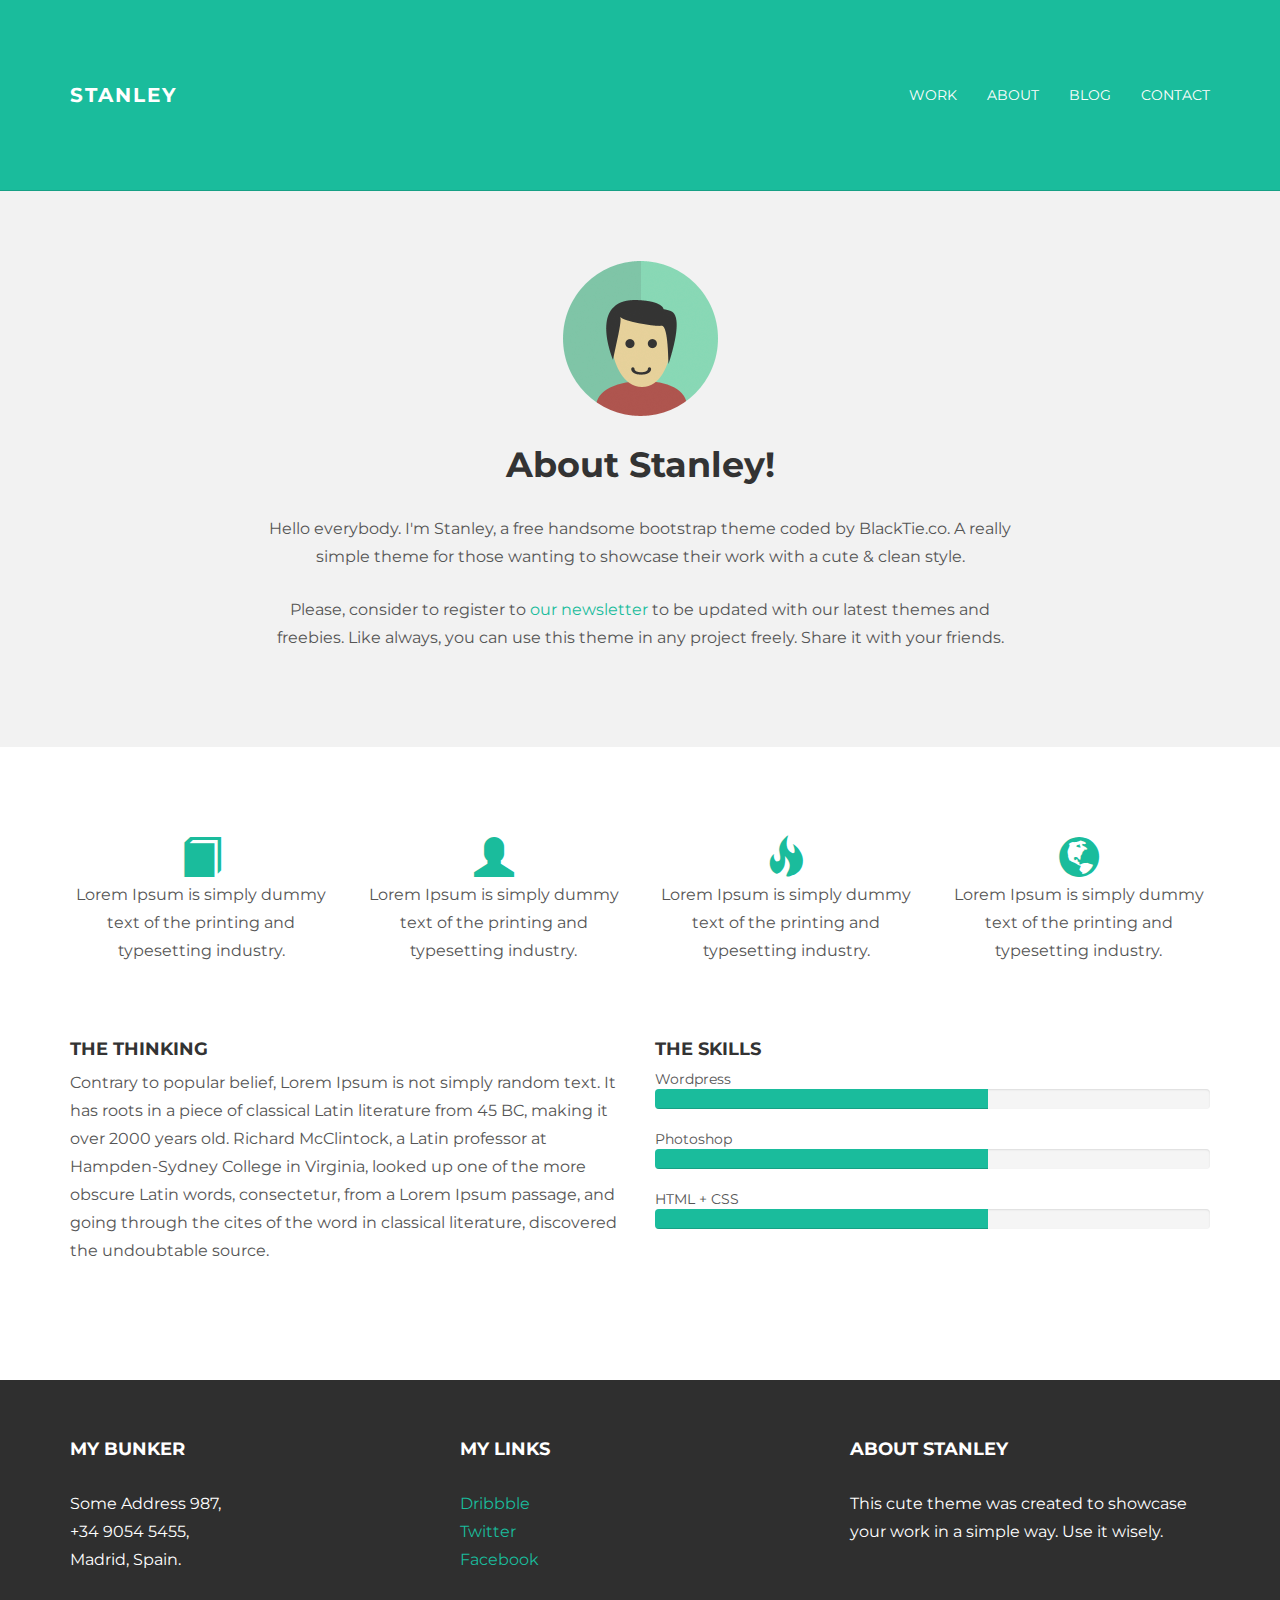
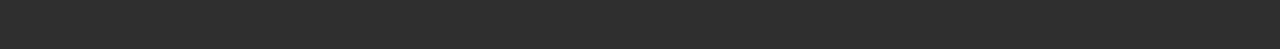
==== about.html @ 1f6209d6 "bootstrap template toegevoegd" ====
<!DOCTYPE html>
<html lang="en">
  <head>
    <meta charset="utf-8">
    <meta http-equiv="X-UA-Compatible" content="IE=edge">
    <meta name="viewport" content="width=device-width, initial-scale=1.0">
    <meta name="description" content="">
    <meta name="author" content="">
    <link rel="shortcut icon" href="../../docs-assets/ico/favicon.png">

    <title>STANLEY - Free Bootstrap Theme </title>

    <!-- Bootstrap core CSS -->
    <link href="assets/css/bootstrap.css" rel="stylesheet">


    <!-- Custom styles for this template -->
    <link href="assets/css/main.css" rel="stylesheet">

    <script src="https://code.jquery.com/jquery-1.10.2.min.js"></script>

    <!-- HTML5 shim and Respond.js IE8 support of HTML5 elements and media queries -->
    <!--[if lt IE 9]>
      <script src="https://oss.maxcdn.com/libs/html5shiv/3.7.0/html5shiv.js"></script>
      <script src="https://oss.maxcdn.com/libs/respond.js/1.3.0/respond.min.js"></script>
    <![endif]-->
  </head>

  <body>

    <!-- Static navbar -->
    <div class="navbar navbar-inverse navbar-static-top">
      <div class="container">
        <div class="navbar-header">
          <button type="button" class="navbar-toggle" data-toggle="collapse" data-target=".navbar-collapse">
            <span class="icon-bar"></span>
            <span class="icon-bar"></span>
            <span class="icon-bar"></span>
          </button>
          <a class="navbar-brand" href="index.html">STANLEY</a>
        </div>
        <div class="navbar-collapse collapse">
          <ul class="nav navbar-nav navbar-right">
            <li><a href="work.html">Work</a></li>
            <li><a href="about.html">About</a></li>
            <li><a href="blog.html">Blog</a></li>
            <li><a href="contact.html">Contact</a></li>
          </ul>
        </div><!--/.nav-collapse -->
      </div>
    </div>

	<!-- +++++ Welcome Section +++++ -->
	<div id="ww">
	    <div class="container">
			<div class="row">
				<div class="col-lg-8 col-lg-offset-2 centered">
					<img src="assets/img/user.png" alt="Stanley">
					<h1>About Stanley!</h1>
					<p>Hello everybody. I'm Stanley, a free handsome bootstrap theme coded by BlackTie.co. A really simple theme for those wanting to showcase their work with a cute & clean style.</p>
					<p>Please, consider to register to <a href="http://eepurl.com/IcgkX">our newsletter</a> to be updated with our latest themes and freebies. Like always, you can use this theme in any project freely. Share it with your friends.</p>
				
				</div><!-- /col-lg-8 -->
			</div><!-- /row -->
	    </div> <!-- /container -->
	</div><!-- /ww -->
	
	
	<!-- +++++ Information Section +++++ -->
	
	<div class="container pt">
		<div class="row mt centered">	
			<div class="col-lg-3">
				<span class="glyphicon glyphicon-book"></span>
				<p>Lorem Ipsum is simply dummy text of the printing and typesetting industry.</p>
			</div>
			
			<div class="col-lg-3">
				<span class="glyphicon glyphicon-user"></span>
				<p>Lorem Ipsum is simply dummy text of the printing and typesetting industry.</p>
			</div>

			<div class="col-lg-3">
				<span class="glyphicon glyphicon-fire"></span>
				<p>Lorem Ipsum is simply dummy text of the printing and typesetting industry.</p>
			</div>

			<div class="col-lg-3">
				<span class="glyphicon glyphicon-globe"></span>
				<p>Lorem Ipsum is simply dummy text of the printing and typesetting industry.</p>
			</div>
		</div><!-- /row -->
		
		<div class="row mt">
			<div class="col-lg-6">
				<h4>THE THINKING</h4>
				<p>Contrary to popular belief, Lorem Ipsum is not simply random text. It has roots in a piece of classical Latin literature from 45 BC, making it over 2000 years old. Richard McClintock, a Latin professor at Hampden-Sydney College in Virginia, looked up one of the more obscure Latin words, consectetur, from a Lorem Ipsum passage, and going through the cites of the word in classical literature, discovered the undoubtable source.</p>
			</div><!-- /colg-lg-6 -->
			
			<div class="col-lg-6">
				<h4>THE SKILLS</h4>
				Wordpress
				<div class="progress">
					<div class="progress-bar progress-bar-theme" role="progressbar" aria-valuenow="60" aria-valuemin="0" aria-valuemax="100" style="width: 60%;">
						<span class="sr-only">60% Complete</span>
					</div>
				</div>

				Photoshop
				<div class="progress">
					<div class="progress-bar progress-bar-theme" role="progressbar" aria-valuenow="80" aria-valuemin="0" aria-valuemax="100" style="width: 60%;">
						<span class="sr-only">80% Complete</span>
					</div>
				</div>
				
				HTML + CSS
				<div class="progress">
					<div class="progress-bar progress-bar-theme" role="progressbar" aria-valuenow="95" aria-valuemin="0" aria-valuemax="100" style="width: 60%;">
						<span class="sr-only">95% Complete</span>
					</div>
				</div>

			</div><!-- /col-lg-6 -->
		</div><!-- /row -->
	</div><!-- /container -->
	
	
	<!-- +++++ Footer Section +++++ -->
	
	<div id="footer">
		<div class="container">
			<div class="row">
				<div class="col-lg-4">
					<h4>My Bunker</h4>
					<p>
						Some Address 987,<br/>
						+34 9054 5455, <br/>
						Madrid, Spain.
					</p>
				</div><!-- /col-lg-4 -->
				
				<div class="col-lg-4">
					<h4>My Links</h4>
					<p>
						<a href="#">Dribbble</a><br/>
						<a href="#">Twitter</a><br/>
						<a href="#">Facebook</a>
					</p>
				</div><!-- /col-lg-4 -->
				
				<div class="col-lg-4">
					<h4>About Stanley</h4>
					<p>This cute theme was created to showcase your work in a simple way. Use it wisely.</p>
				</div><!-- /col-lg-4 -->
			
			</div>
		
		</div>
	</div>
	

    <!-- Bootstrap core JavaScript
    ================================================== -->
    <!-- Placed at the end of the document so the pages load faster -->
    <script src="assets/js/bootstrap.min.js"></script>
  </body>
</html>
---- assets/css/main.css ----
/*
 * Author: Carlos Alvarez
 * URL: http://alvarez.is
 *
 * Project Name: STANLEY - Free Bootstrap 3 Theme
 * Version: 1.0
 * URL: http://blacktie.co
 */

@import url(http://fonts.googleapis.com/css?family=Montserrat:400,700);

body {
  	background-color: #ffffff;
  	font-family: 'Montserrat', sans-serif;
    font-weight: 400;
    font-size: 14px;
    color: #555;

    -webkit-font-smoothing: antialiased;
    -webkit-overflow-scrolling: touch;
}

/* Titles */
h1, h2, h3, h4, h5, h6 {
	font-family: 'Montserrat', sans-serif;
    font-weight: 700;
    color: #333;
}

h1 {
	font-size: 35px;
	margin-top: 30px;
	margin-bottom: 30px;
}



/* Paragraph & Typographic */
p {
    line-height: 28px;
    margin-bottom: 25px;
    font-size: 16px;
}

.centered {
    text-align: center;
}

/* Links */
a {
    color: #1abc9c;
    word-wrap: break-word;

    -webkit-transition: color 0.1s ease-in, background 0.1s ease-in;
    -moz-transition: color 0.1s ease-in, background 0.1s ease-in;
    -ms-transition: color 0.1s ease-in, background 0.1s ease-in;
    -o-transition: color 0.1s ease-in, background 0.1s ease-in;
    transition: color 0.1s ease-in, background 0.1s ease-in;
}

a:hover,
a:focus {
    color: #7b7b7b;
    text-decoration: none;
    outline: 0;
}

a:before,
a:after {
    -webkit-transition: color 0.1s ease-in, background 0.1s ease-in;
    -moz-transition: color 0.1s ease-in, background 0.1s ease-in;
    -ms-transition: color 0.1s ease-in, background 0.1s ease-in;
    -o-transition: color 0.1s ease-in, background 0.1s ease-in;
    transition: color 0.1s ease-in, background 0.1s ease-in;
}

 hr {
    display: block;
    height: 1px;
    border: 0;
    border-top: 1px solid #ccc;
    margin: 1em 0;
    padding: 0;
}


.navbar {
	text-transform: uppercase;
	margin-bottom: 0px;
}

.navbar-inverse {
	padding-bottom: 70px;
	padding-top: 70px;
}

.navbar-inverse {
	background-color: #1abc9c;
	border-color: #16a085;
}

.navbar-inverse .navbar-nav > li > a {
	color: white;
}

.navbar-inverse .navbar-nav > li > a:hover {
	color: #222222;
}

.navbar-brand {
	font-weight: 700;
	font-size: 20px;
	letter-spacing: 2px;
}

.navbar-inverse .navbar-brand {
	color: white;
}

.navbar-inverse .navbar-toggle {
	border-color: transparent;
}

.progress-bar-theme {
  background-color: #1abc9c;
}


/* Helpers */

.mt {
	margin-top: 40px;
	margin-bottom: 40px;
}

.pt {
	padding-top: 50px;
	padding-bottom: 50px;
}


/* +++++ WRAP SECTIONS +++++ */

#ww {
	padding-top: 70px;
	padding-bottom: 70px;
	background-color: #f2f2f2;
}


#footer {
	background-color: #2f2f2f;
	padding-top: 50px;
	padding-bottom: 50px; 
}

#footer p {
	color: white;
}

#footer h4 {
	color: white;
	text-transform: uppercase;
	padding-bottom: 20px;
}


/* +++++ Color Wraps / Blog Page +++++ */

#grey {
	padding-top: 60px;
	padding-bottom: 60px;
	background-color: #f2f2f2;
}

#white {
	padding-top: 60px;
	padding-bottom: 60px;
	background-color: #ffffff;
}



/* Blog Date*/
bd {
	font-size: 12px;
	text-transform: uppercase;
	color: #d2d2d2;
	font-weight: 700;
}

/* Blog Author*/
ba {
	font-size: 12px;
	text-transform: uppercase;
}

/* Blog Quote */
.bq {
	font-size: 22px;
	padding-top: 30px;
}

/* Blog Tags */
bt {
	font-size: 12px;
}

/* ================== PORTFOLIO IMAGES HOVER EFFECT ================== */
/* Effects also are controled by hover.zoom.js */
.zoom { 
    display:block; 
    position:relative; 
    overflow:hidden; 
    background:transparent url(../img/loader.gif) no-repeat center;
}


    .zoomOverlay {
        position:absolute;
        top:0; left:0;
        bottom:0; right:0;
        display:none;
        background-image:url(../img/zoom.png);
        background-repeat:no-repeat;
        background-position:center;
    }

.zoom2 {
	opacity: 1;
}

.zoom2:hover {
	opacity: 0.5;
}

/* glyphicon Configuration */

.glyphicon {
	font-size: 40px;
	color: #1abc9c;
}
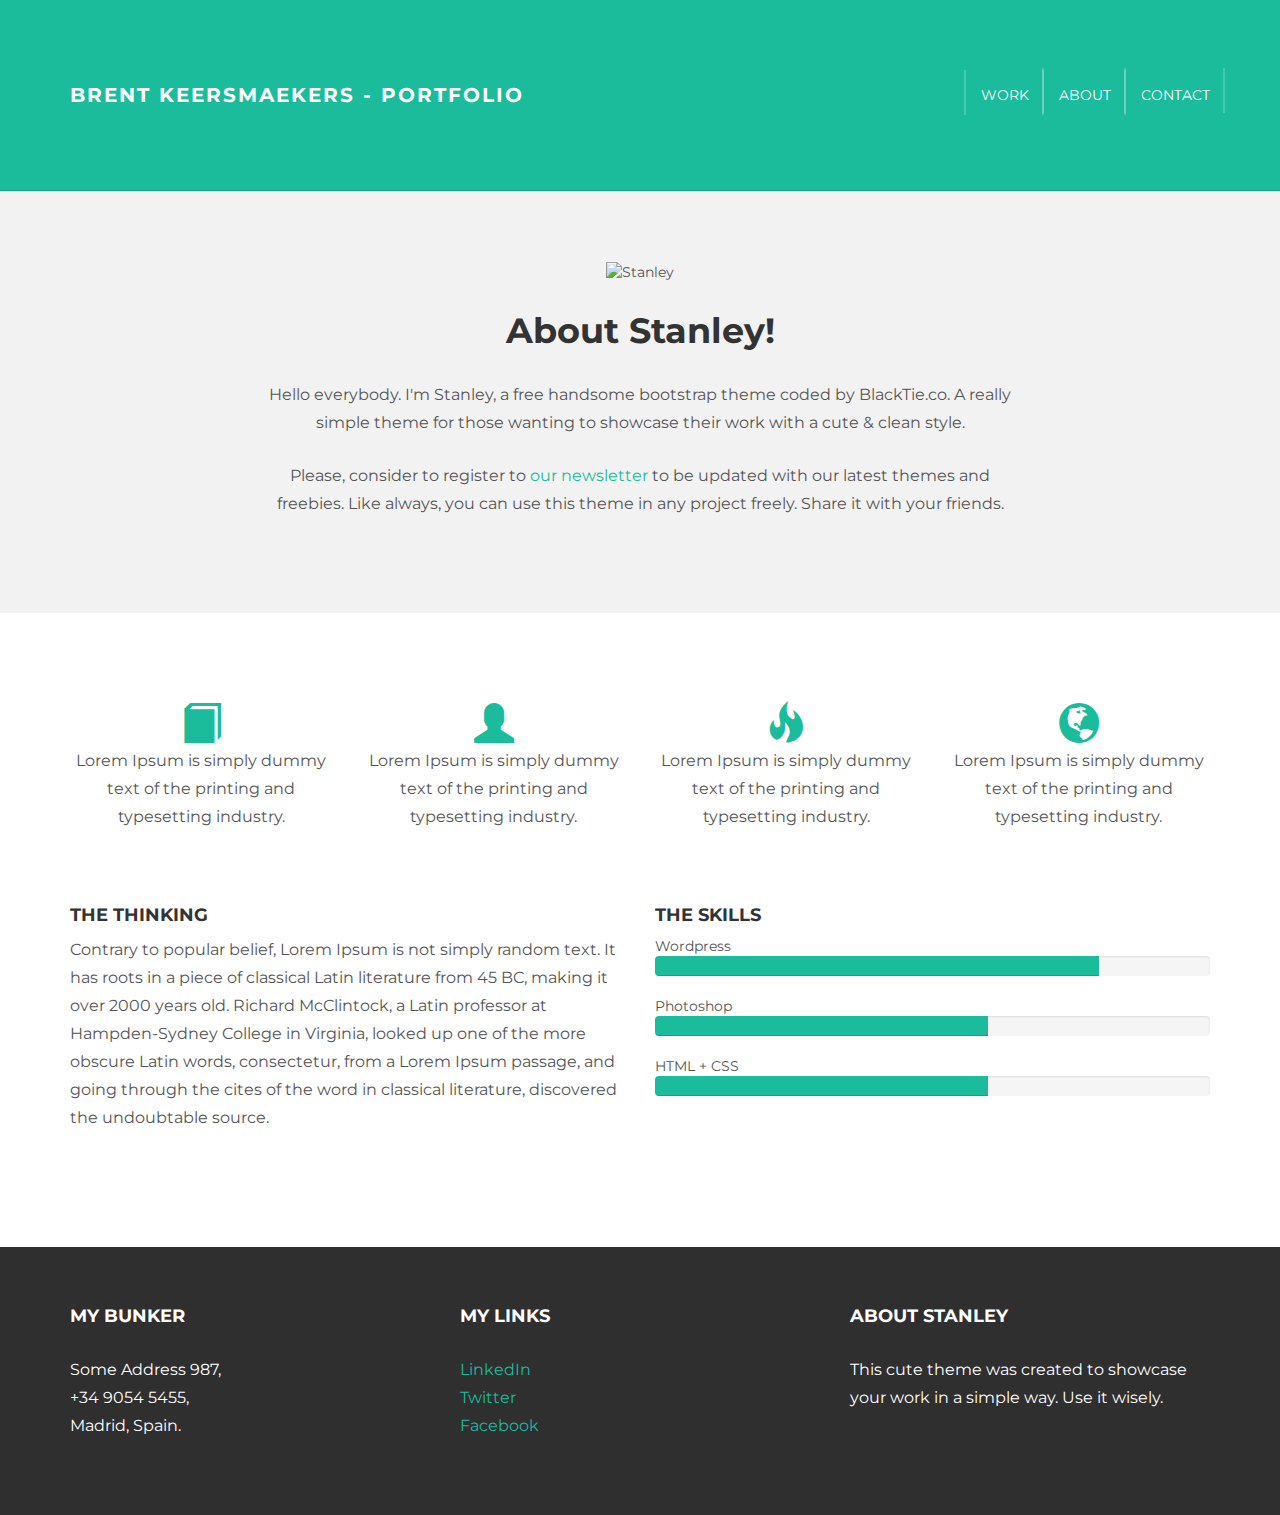
==== commit 5ffb2437: "single page nu" ====
--- a/about.html
+++ b/about.html
@@ -37,13 +37,12 @@
             <span class="icon-bar"></span>
             <span class="icon-bar"></span>
           </button>
-          <a class="navbar-brand" href="index.html">STANLEY</a>
+          <a class="navbar-brand" href="index.html">BRENT KEERSMAEKERS - Portfolio</a>
         </div>
         <div class="navbar-collapse collapse">
-          <ul class="nav navbar-nav navbar-right">
+          <ul class="nav navbar-nav navbar-right cl-effect-14">
             <li><a href="work.html">Work</a></li>
             <li><a href="about.html">About</a></li>
-            <li><a href="blog.html">Blog</a></li>
             <li><a href="contact.html">Contact</a></li>
           </ul>
         </div><!--/.nav-collapse -->
@@ -55,7 +54,7 @@
 	    <div class="container">
 			<div class="row">
 				<div class="col-lg-8 col-lg-offset-2 centered">
-					<img src="assets/img/user.png" alt="Stanley">
+					<img src="" alt="Stanley">
 					<h1>About Stanley!</h1>
 					<p>Hello everybody. I'm Stanley, a free handsome bootstrap theme coded by BlackTie.co. A really simple theme for those wanting to showcase their work with a cute & clean style.</p>
 					<p>Please, consider to register to <a href="http://eepurl.com/IcgkX">our newsletter</a> to be updated with our latest themes and freebies. Like always, you can use this theme in any project freely. Share it with your friends.</p>
@@ -101,15 +100,15 @@
 				<h4>THE SKILLS</h4>
 				Wordpress
 				<div class="progress">
-					<div class="progress-bar progress-bar-theme" role="progressbar" aria-valuenow="60" aria-valuemin="0" aria-valuemax="100" style="width: 60%;">
-						<span class="sr-only">60% Complete</span>
+					<div class="progress-bar progress-bar-theme" role="progressbar" aria-valuenow="60" aria-valuemin="0" aria-valuemax="100" style="width: 80%;">
+						<span class="sr-only">70% Complete</span>
 					</div>
 				</div>
 
 				Photoshop
 				<div class="progress">
 					<div class="progress-bar progress-bar-theme" role="progressbar" aria-valuenow="80" aria-valuemin="0" aria-valuemax="100" style="width: 60%;">
-						<span class="sr-only">80% Complete</span>
+						<span class="sr-only">100% Complete</span>
 					</div>
 				</div>
 				
@@ -142,7 +141,7 @@
 				<div class="col-lg-4">
 					<h4>My Links</h4>
 					<p>
-						<a href="#">Dribbble</a><br/>
+						<a href="#">LinkedIn</a><br/>
 						<a href="#">Twitter</a><br/>
 						<a href="#">Facebook</a>
 					</p>
--- a/assets/css/main.css
+++ b/assets/css/main.css
@@ -167,13 +167,13 @@
 
 /* +++++ Color Wraps / Blog Page +++++ */
 
-#grey {
+.grey {
 	padding-top: 60px;
 	padding-bottom: 60px;
 	background-color: #f2f2f2;
 }
 
-#white {
+#.white {
 	padding-top: 60px;
 	padding-bottom: 60px;
 	background-color: #ffffff;
@@ -239,4 +239,78 @@
 .glyphicon {
 	font-size: 40px;
 	color: #1abc9c;
+}
+/* ================== GRADIENT EFFECT ================== */
+/* gradient.js is ook nodig */
+
+#gradient
+{
+  width: 100%;
+}
+/* ================= LINK EFFECT ====================== */
+
+/* Effect 14: border switch */
+.cl-effect-14 a {
+	padding: 0 20px;
+	height: 45px;
+	line-height: 45px;
+}
+
+.cl-effect-14 a::before,
+.cl-effect-14 a::after {
+	position: absolute;
+	width: 45px;
+	height: 2px;
+	background: #fff;
+	content: '';
+	opacity: 0.2;
+	-webkit-transition: all 0.3s;
+	-moz-transition: all 0.3s;
+	transition: all 0.3s;
+	pointer-events: none;
+}
+
+.cl-effect-14 a::before {
+	top: 0;
+	left: 0;
+	-webkit-transform: rotate(90deg);
+	-moz-transform: rotate(90deg);
+	transform: rotate(90deg);
+	-webkit-transform-origin: 0 0;
+	-moz-transform-origin: 0 0;
+	transform-origin: 0 0;
+}
+
+.cl-effect-14 a::after {
+	right: 0;
+	bottom: 0;
+	-webkit-transform: rotate(90deg);
+	-moz-transform: rotate(90deg);
+	transform: rotate(90deg);
+	-webkit-transform-origin: 100% 0;
+	-moz-transform-origin: 100% 0;
+	transform-origin: 100% 0;
+}
+
+.cl-effect-14 a:hover::before,
+.cl-effect-14 a:hover::after,
+.cl-effect-14 a:focus::before,
+.cl-effect-14 a:focus::after {
+	opacity: 1;
+}
+
+.cl-effect-14 a:hover::before,
+.cl-effect-14 a:focus::before {
+	left: 50%;
+	-webkit-transform: rotate(0deg) translateX(-50%);
+	-moz-transform: rotate(0deg) translateX(-50%);
+	transform: rotate(0deg) translateX(-50%);
+}
+
+.cl-effect-14 a:hover::after,
+.cl-effect-14 a:focus::after {
+	right: 50%;
+	-webkit-transform: rotate(0deg) translateX(50%);
+	-moz-transform: rotate(0deg) translateX(50%);
+	transform: rotate(0deg) translateX(50%);
 }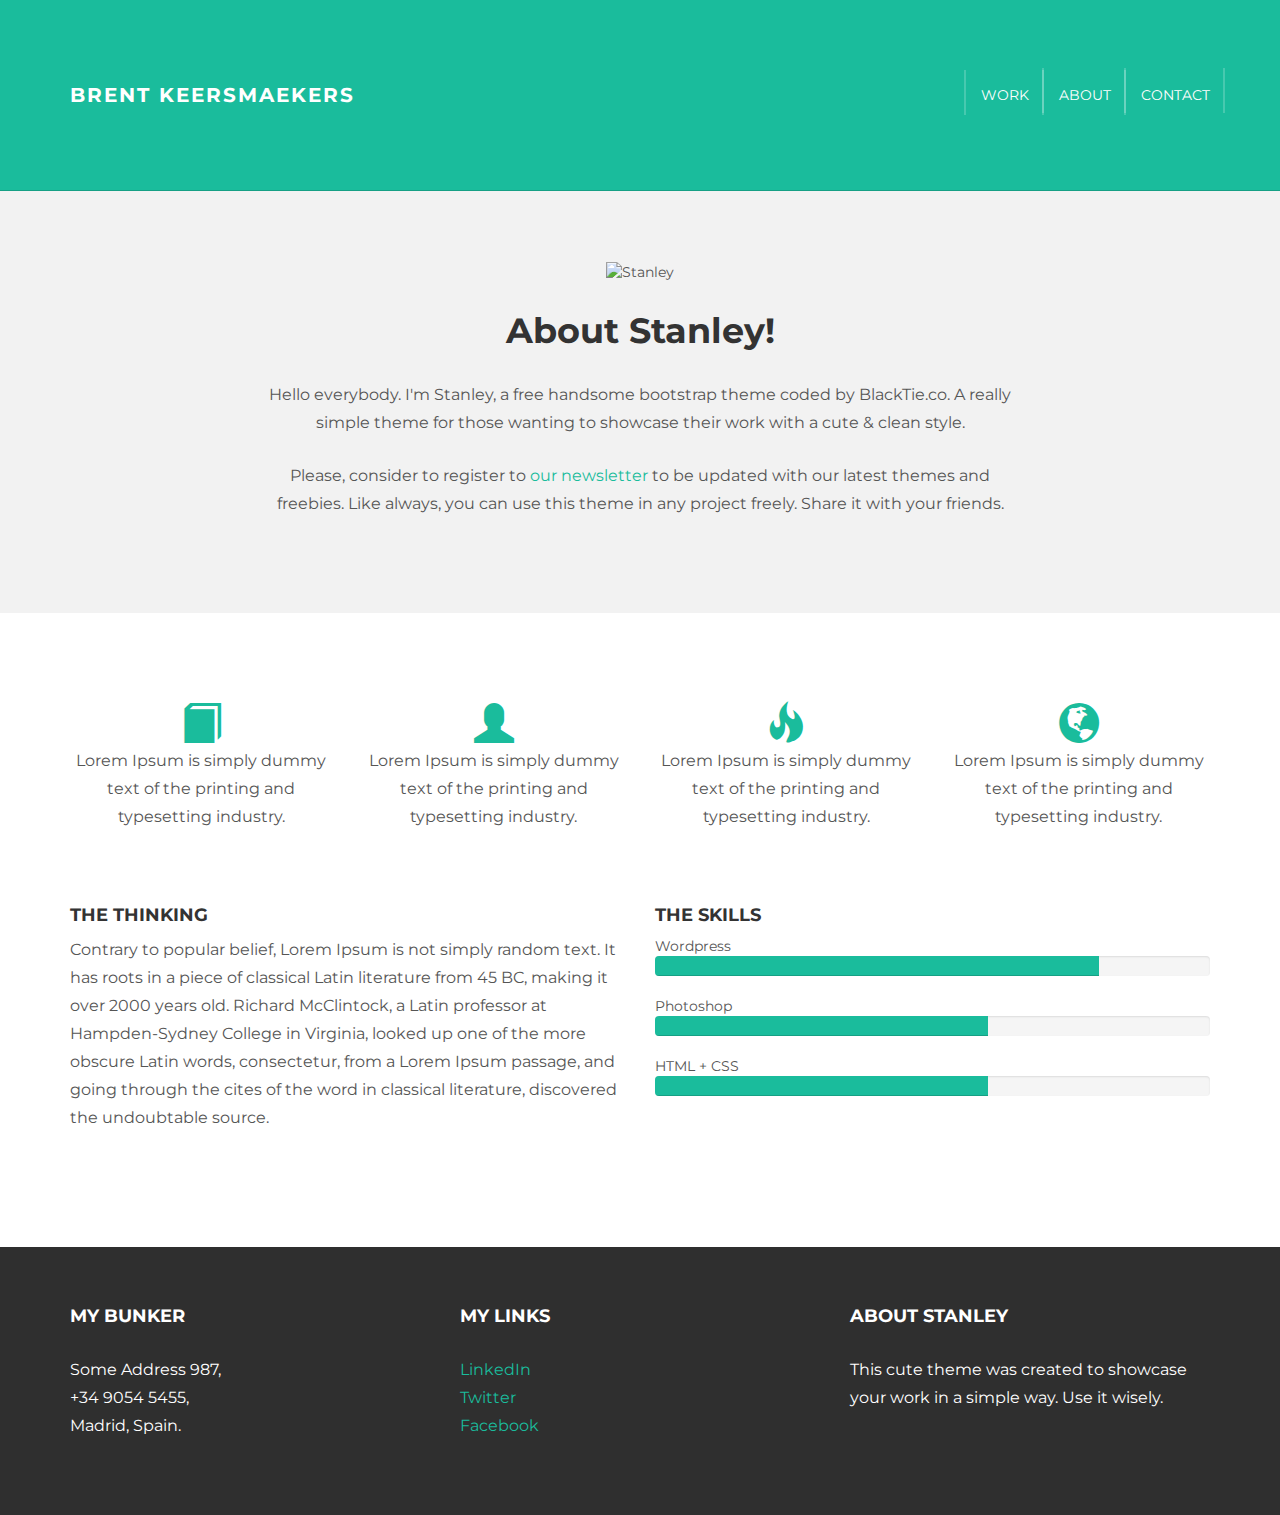
==== commit 91a44fff: "test" ====
--- a/about.html
+++ b/about.html
@@ -37,7 +37,7 @@
             <span class="icon-bar"></span>
             <span class="icon-bar"></span>
           </button>
-          <a class="navbar-brand" href="index.html">BRENT KEERSMAEKERS - Portfolio</a>
+          <a class="navbar-brand" href="index.html">BRENT KEERSMAEKERS</a>
         </div>
         <div class="navbar-collapse collapse">
           <ul class="nav navbar-nav navbar-right cl-effect-14">
